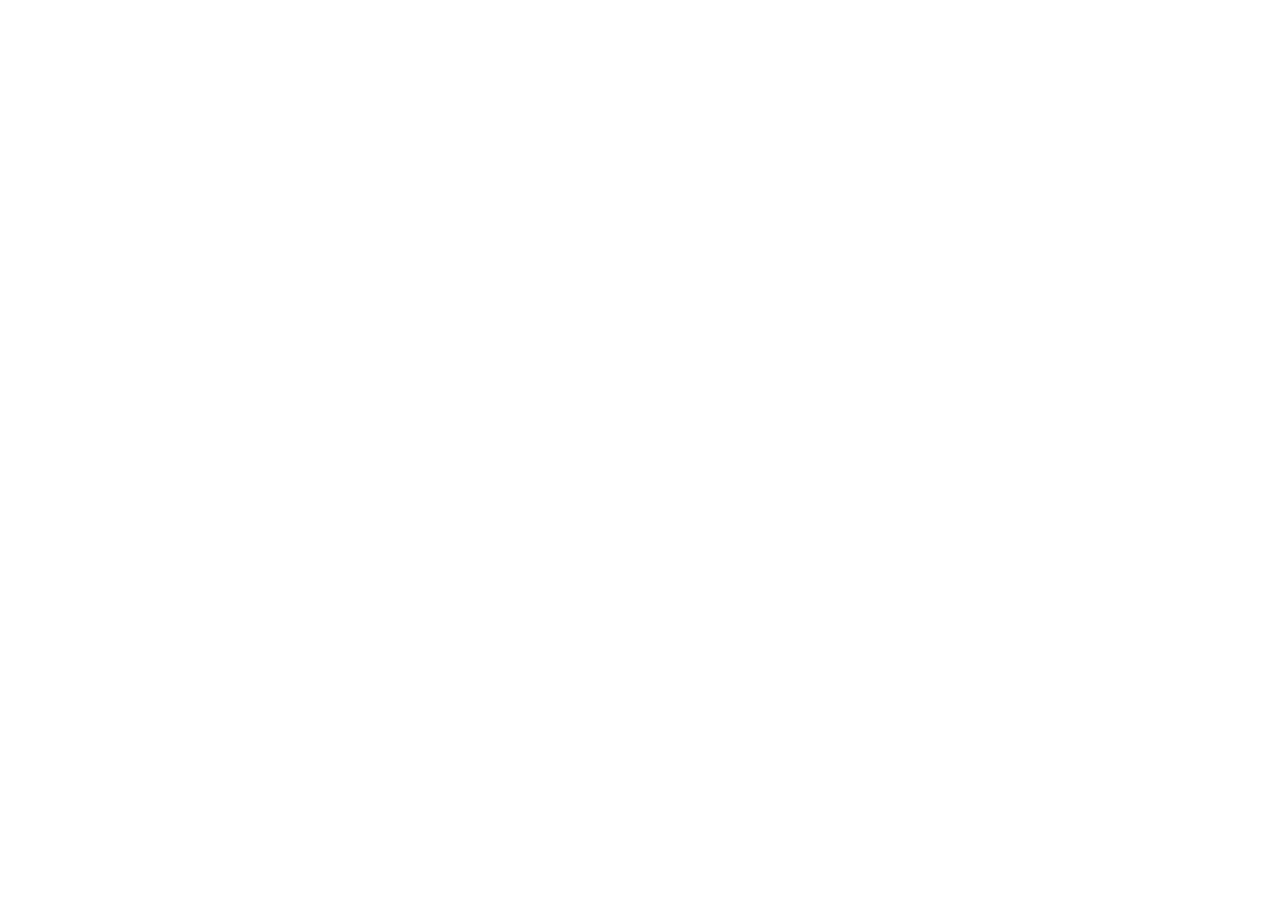
==== index.html @ 1e482be4 "Inicio del repositorio" ====
<!DOCTYPE html>
<html lang="es">
<head>
    <meta charset="UTF-8">
    <meta name="viewport" content="width=device-width, initial-scale=1.0">
    <title>Elden Ring</title>
</head>
<body>
    
</body>
</html>
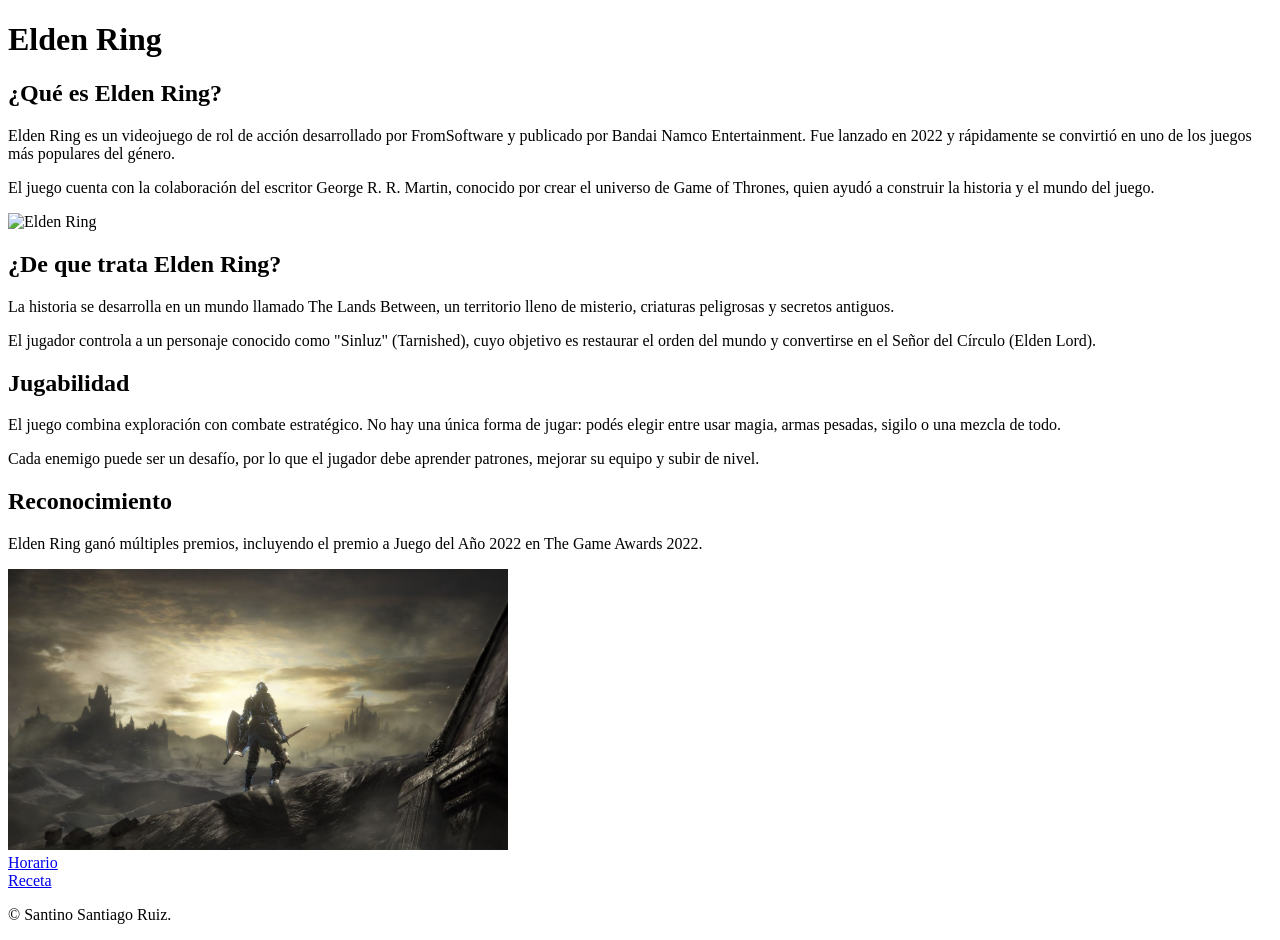
==== commit 1b11b836: "Archivo index.html terminado, carpeta Imagenes y estilos.css agregados" ====
--- a/index.html
+++ b/index.html
@@ -6,6 +6,37 @@
     <title>Elden Ring</title>
 </head>
 <body>
+    <header>
+        <h1>Elden Ring</h1>
+    </header>
+
+    <main>
+        <article>
+            <h2>¿Qué es Elden Ring?</h2>
+            <p>Elden Ring es un videojuego de rol de acción desarrollado por FromSoftware y publicado por Bandai Namco Entertainment. Fue lanzado en 2022 y rápidamente se convirtió en uno de los juegos más populares del género.</p>
+            <p>El juego cuenta con la colaboración del escritor George R. R. Martin, conocido por crear el universo de Game of Thrones, quien ayudó a construir la historia y el mundo del juego.</p>
     
+            <img src="https://i.pinimg.com/1200x/25/1a/a9/251aa9fae6ca4f59cba368010b1a2a69.jpg" alt="Elden Ring" width="500">
+
+            <h2>¿De que trata Elden Ring?</h2>
+            <p>La historia se desarrolla en un mundo llamado The Lands Between, un territorio lleno de misterio, criaturas peligrosas y secretos antiguos.</p>
+            <p>El jugador controla a un personaje conocido como "Sinluz" (Tarnished), cuyo objetivo es restaurar el orden del mundo y convertirse en el Señor del Círculo (Elden Lord).</p>
+
+            <h2>Jugabilidad</h2>
+            <p>El juego combina exploración con combate estratégico. No hay una única forma de jugar: podés elegir entre usar magia, armas pesadas, sigilo o una mezcla de todo.</p>
+            <p>Cada enemigo puede ser un desafío, por lo que el jugador debe aprender patrones, mejorar su equipo y subir de nivel.</p>
+
+            <h2>Reconocimiento</h2>
+            <p>Elden Ring ganó múltiples premios, incluyendo el premio a Juego del Año 2022 en The Game Awards 2022.</p>
+
+            <img src="Imagenes/Elden-Ring.jpg" alt="Elden Ring" width="500"><br>
+
+            <a href="horario.html">Horario</a><br>
+            <a href="receta.html">Receta</a> 
+        </article>
+    </main>
+    <footer>
+        <p>© Santino Santiago Ruiz.</p>
+    </footer>
 </body>
 </html>
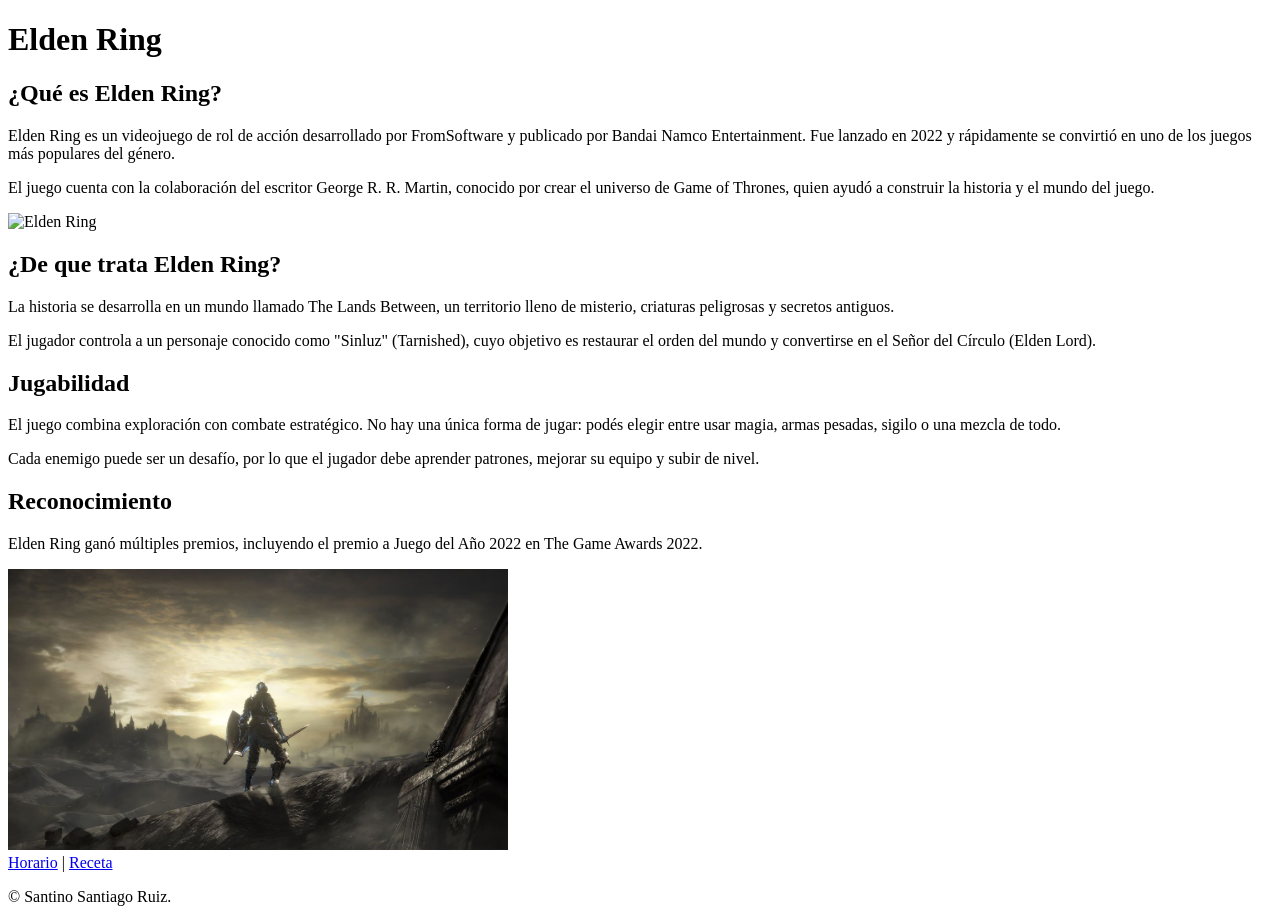
==== commit c0bd1cfc: "Archivo receta.html terminado y correccion en index.html" ====
--- a/index.html
+++ b/index.html
@@ -30,9 +30,10 @@
             <p>Elden Ring ganó múltiples premios, incluyendo el premio a Juego del Año 2022 en The Game Awards 2022.</p>
 
             <img src="Imagenes/Elden-Ring.jpg" alt="Elden Ring" width="500"><br>
-
-            <a href="horario.html">Horario</a><br>
-            <a href="receta.html">Receta</a> 
+            <nav>
+                <a href="horario.html">Horario</a> |
+                <a href="receta.html">Receta</a>
+            </nav>
         </article>
     </main>
     <footer>
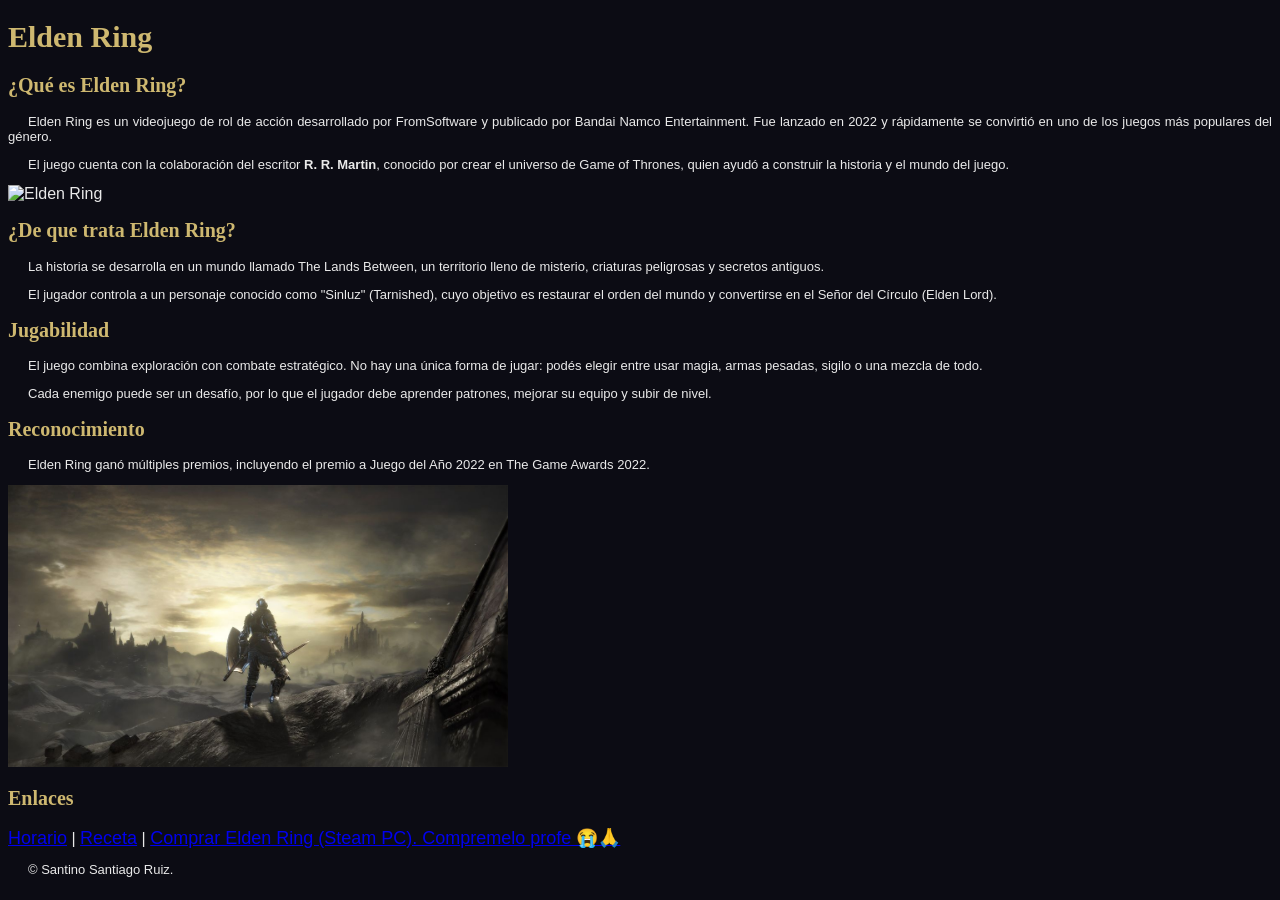
==== commit 8a1c7bbe: "Archivo estilo.css y correciones en los demas archivos" ====
--- a/index.html
+++ b/index.html
@@ -4,6 +4,7 @@
     <meta charset="UTF-8">
     <meta name="viewport" content="width=device-width, initial-scale=1.0">
     <title>Elden Ring</title>
+    <link rel="stylesheet" href="estilos.css">
 </head>
 <body>
     <header>
@@ -14,8 +15,8 @@
         <article>
             <h2>¿Qué es Elden Ring?</h2>
             <p>Elden Ring es un videojuego de rol de acción desarrollado por FromSoftware y publicado por Bandai Namco Entertainment. Fue lanzado en 2022 y rápidamente se convirtió en uno de los juegos más populares del género.</p>
-            <p>El juego cuenta con la colaboración del escritor George R. R. Martin, conocido por crear el universo de Game of Thrones, quien ayudó a construir la historia y el mundo del juego.</p>
-    
+            <p>El juego cuenta con la colaboración del escritor <strong>R. R. Martin</strong>, conocido por crear el universo de Game of Thrones, quien ayudó a construir la historia y el mundo del juego.</p>
+
             <img src="https://i.pinimg.com/1200x/25/1a/a9/251aa9fae6ca4f59cba368010b1a2a69.jpg" alt="Elden Ring" width="500">
 
             <h2>¿De que trata Elden Ring?</h2>
@@ -30,9 +31,11 @@
             <p>Elden Ring ganó múltiples premios, incluyendo el premio a Juego del Año 2022 en The Game Awards 2022.</p>
 
             <img src="Imagenes/Elden-Ring.jpg" alt="Elden Ring" width="500"><br>
+            <h2>Enlaces</h2>
             <nav>
                 <a href="horario.html">Horario</a> |
-                <a href="receta.html">Receta</a>
+                <a href="receta.html">Receta</a> |
+                <a href="https://store.steampowered.com/app/1245620/ELDEN_RING/" target="_blank">Comprar Elden Ring (Steam PC). Compremelo profe 😭🙏</a>
             </nav>
         </article>
     </main>
--- a/estilos.css
+++ b/estilos.css
@@ -0,0 +1,32 @@
+body {
+  background-color: #0c0c14;
+  color: #eaeaea;
+  font-family: Arial, sans-serif;
+}
+
+h1, h2 {
+  color: #ceb870;
+  font-family: "Times New Roman", serif;
+}
+
+h1 {
+  font-size: 30px;
+}
+
+h2 {
+  font-size: 20px;
+}
+
+p {
+  font-size: 13px;
+  text-align: justify;
+  text-indent: 20px;
+}
+
+nav a {
+  font-size: 18px;
+}
+
+table {
+  font-size: 15px;
+}
